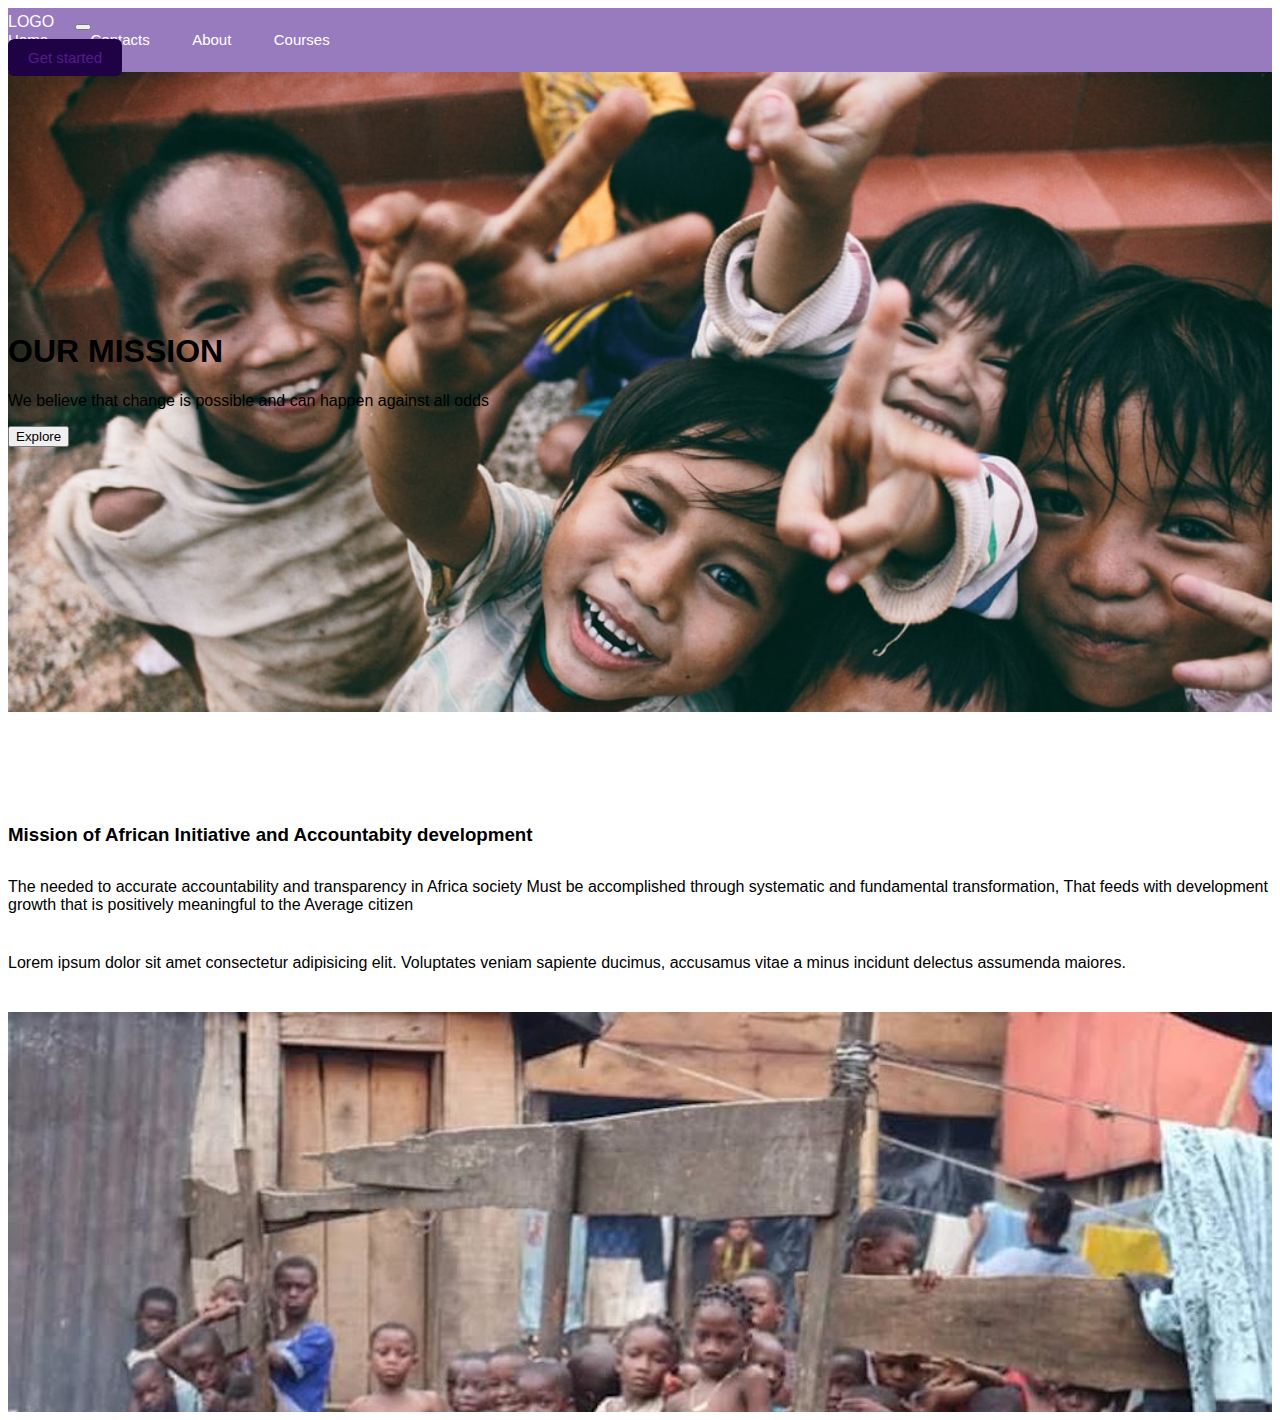
==== mission.html @ b0f4e65c "first commit" ====
<!DOCTYPE html>
<html lang="en">
<head>
    <meta charset="UTF-8">
    <meta http-equiv="X-UA-Compatible" content="IE=edge">
    <meta name="viewport" content="width=device-width, initial-scale=1.0">
    <title>Document</title>
    <link href="https://cdn.jsdelivr.net/npm/bootstrap@5.1.3/dist/css/bootstrap.min.css" rel="stylesheet"
     integrity="sha384-1BmE4kWBq78iYhFldvKuhfTAU6auU8tT94WrHftjDbrCEXSU1oBoqyl2QvZ6jIW3" 
     crossorigin="anonymous">
     <link rel="stylesheet" href="style.css">
</head>
<body>
    <nav class="navbar navbar-expand-lg fixed-top ">
        <div class="container">
          <a class="navbar-brand logo" href="#">LOGO</a>
          <button class="navbar-toggler" type="button" data-bs-toggle="collapse" data-bs-target="#nav_icons" aria-controls="navbarNavAltMarkup" aria-expanded="false" aria-label="Toggle navigation">
            <span class="navbar-toggler-icon"></span>
          </button>
          <div class="collapse navbar-collapse" id="nav_icons">
            <div class="navbar-nav ms-auto">
              <a class="nav-link " href="#">Home</a>
              <a class="nav-link" href="#">Contacts</a>
              <a class="nav-link" href="#">About</a>
              <a class="nav-link" href="course.html">Courses</a>
            </div>
            <a href="" class="btn btn-primary shadow-none ms-3">Get started</a>
          </div>
        </div>
      </nav>

      <section class="hero1">
        <div class="text-secondary px-4 py-5 text-center">
            <div class="hero_text" >
              <h1 class="display-5 fw-bold text-white">OUR MISSION</h1>
              <div class="col-lg-6 mx-auto">
                <p class="fs-5 mb-4 text-white">We believe that change is possible and can happen against all odds</p>
                <div class="d-grid gap-2 d-sm-flex justify-content-sm-center">
                  <button type="button" class="btn btn-outline-info btn-lg px-4 me-sm-3 fw-bold">Explore</button>
                </div>
              </div>
            </div>
          </div>
      </section>
      <section class="vision">
        <div class="container">
          <div class="row">
            <div class="col-md-7 vision_1">
              <h3>Mission of African Initiative and Accountabity development</h3>
              <p>     The needed to accurate accountability and transparency in Africa society 
                Must be accomplished through systematic and fundamental transformation,
                That feeds with development growth that is positively meaningful to the 
                Average citizen 
                 </p>
              <p>Lorem ipsum dolor sit amet consectetur adipisicing elit. Voluptates veniam sapiente ducimus,
                 accusamus vitae a minus incidunt delectus assumenda maiores.</p>
                 <!-- <a href="mission.html" class="btn_mission mt-3">Our mission</a> -->
              <!-- <button class="btn_mission">Our mission</button> -->
            </div>
            <div class="col-md-5 my-4 mission_pics">
            </div>
          </div>
        </div>
      </section>
---- style.css ----
* {
    box-sizing: border-box;
    text-decoration: none !important;
    list-style: none;
    font-family: sans-serif;
  }
:root{
    --container-width-ig:80%;
    --container-width-md:90%;
    --container-width-sn:94%;
    --transition: all 400ms ease;
    --font-weight :700;
    --font-weight-medium:600;
    --font-weight-small:500;
    --font-weight-smaller :400;
    --font-weight-smallest:300;
}
body{
    font-family: 'Poppins',sans-serif;
}
/* button style */
.btn-primary{
    /* background: #fd059e; */
    background: #1F0245;
    padding: 10px 20px;
    border-radius: 6px;
    font-weight: var(--font-weight-smaller);
    font-size:15px;
    outline: none;
    border: none;

}
.btn-primary:hover{
    background:#000 ;
}
.btn-danger{
background-color: #f00997ea;
color:#fff;
font-size: 15px;
font-weight: var(--font-weight-small);
margin-top:1rem ;
}
.btn-danger:focus{
    background-color: #c6538c;
    box-shadow:0,4px,19px rgba(0,0,0,0.3) ;
    color:#fff;

}
.btn-danger:hover{
    background:#fff;
    color:#E2239A;
}
/* nav bar style */
.logo{
    padding-right: 16px;
    color:#fff;
}
.navbar{
    padding: 5px 0;
    background:#987bbe;
    /* word-break: break-all; */
}
a.nav-link{
margin-right: 38px;
font-size: 15px;
font-weight: var(--font-weight-small);
color:#fff;
}
a.nav-link:hover{
  color: antiquewhite;
}
.hero{
    background:url('img/mk2.jpg');
    background-size: cover;
    height:40rem;
}
.hero1{
    background:url('img/peace\ building\ 1.jfif');
    background-size: cover;
    height:40rem;
}
.hero_text{
    padding-top: 15rem;
}
.vision_1{
    margin-top:7rem;
}
.vision_1 p{
    margin: 2rem 0 2.5rem;
}
.vission_img{
    background: url('img/ngo1.jpg');
    background-size: cover;
    height: 30rem;
}
/* .vision{
    background-color: #E2239A;
    height: 30rem;
} */
.btn_mission{
    background: #1F0245;
    color:white;
    height: 1rem;
    width:2rem;
    padding:1rem;
    outline: none;
    /* margin-top: 5rem; */
}
.mission_pics{
    background: url('img/mk3.jpg');
    background-size: cover;
    height: 25rem;
}
.service{
    margin-top: 3rem;
}
.ser_img{
    background-image: url('img/governance\ 2.jpg');
    background-size: cover;
    height: 20rem;
}
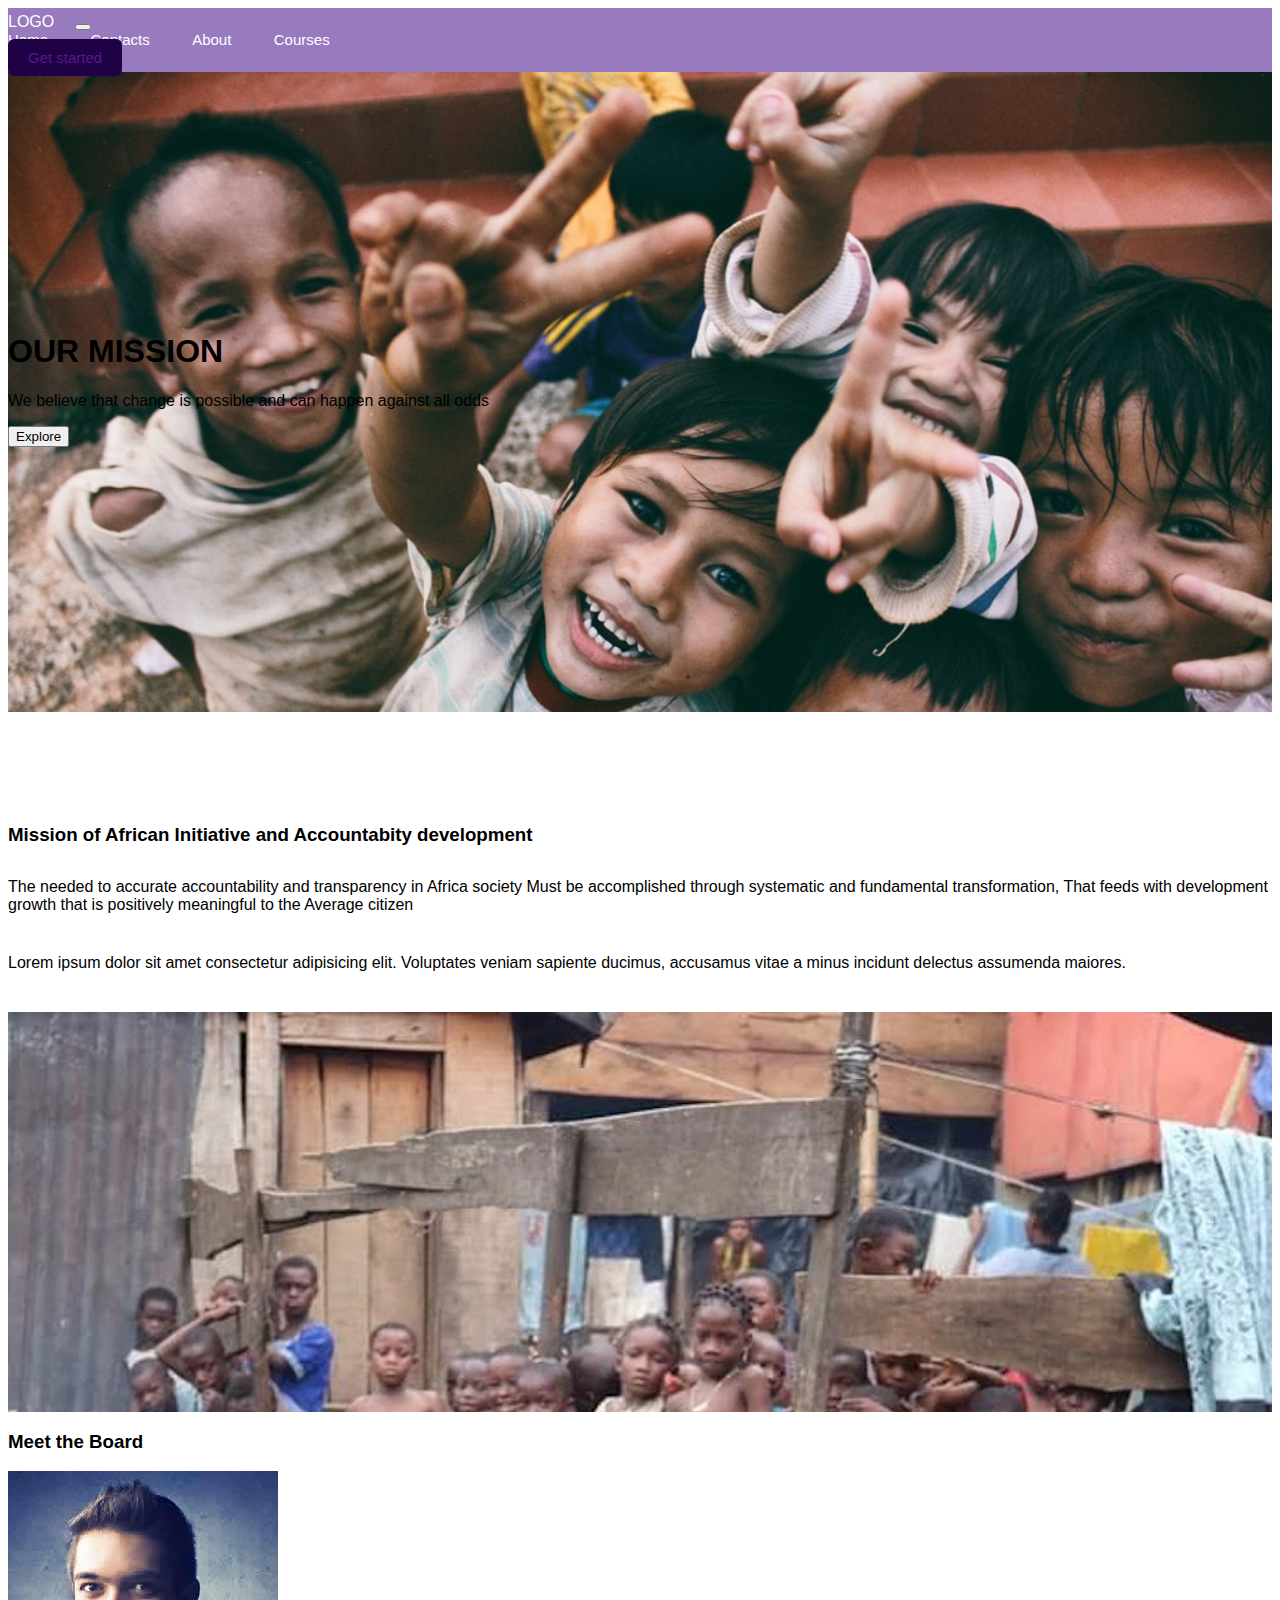
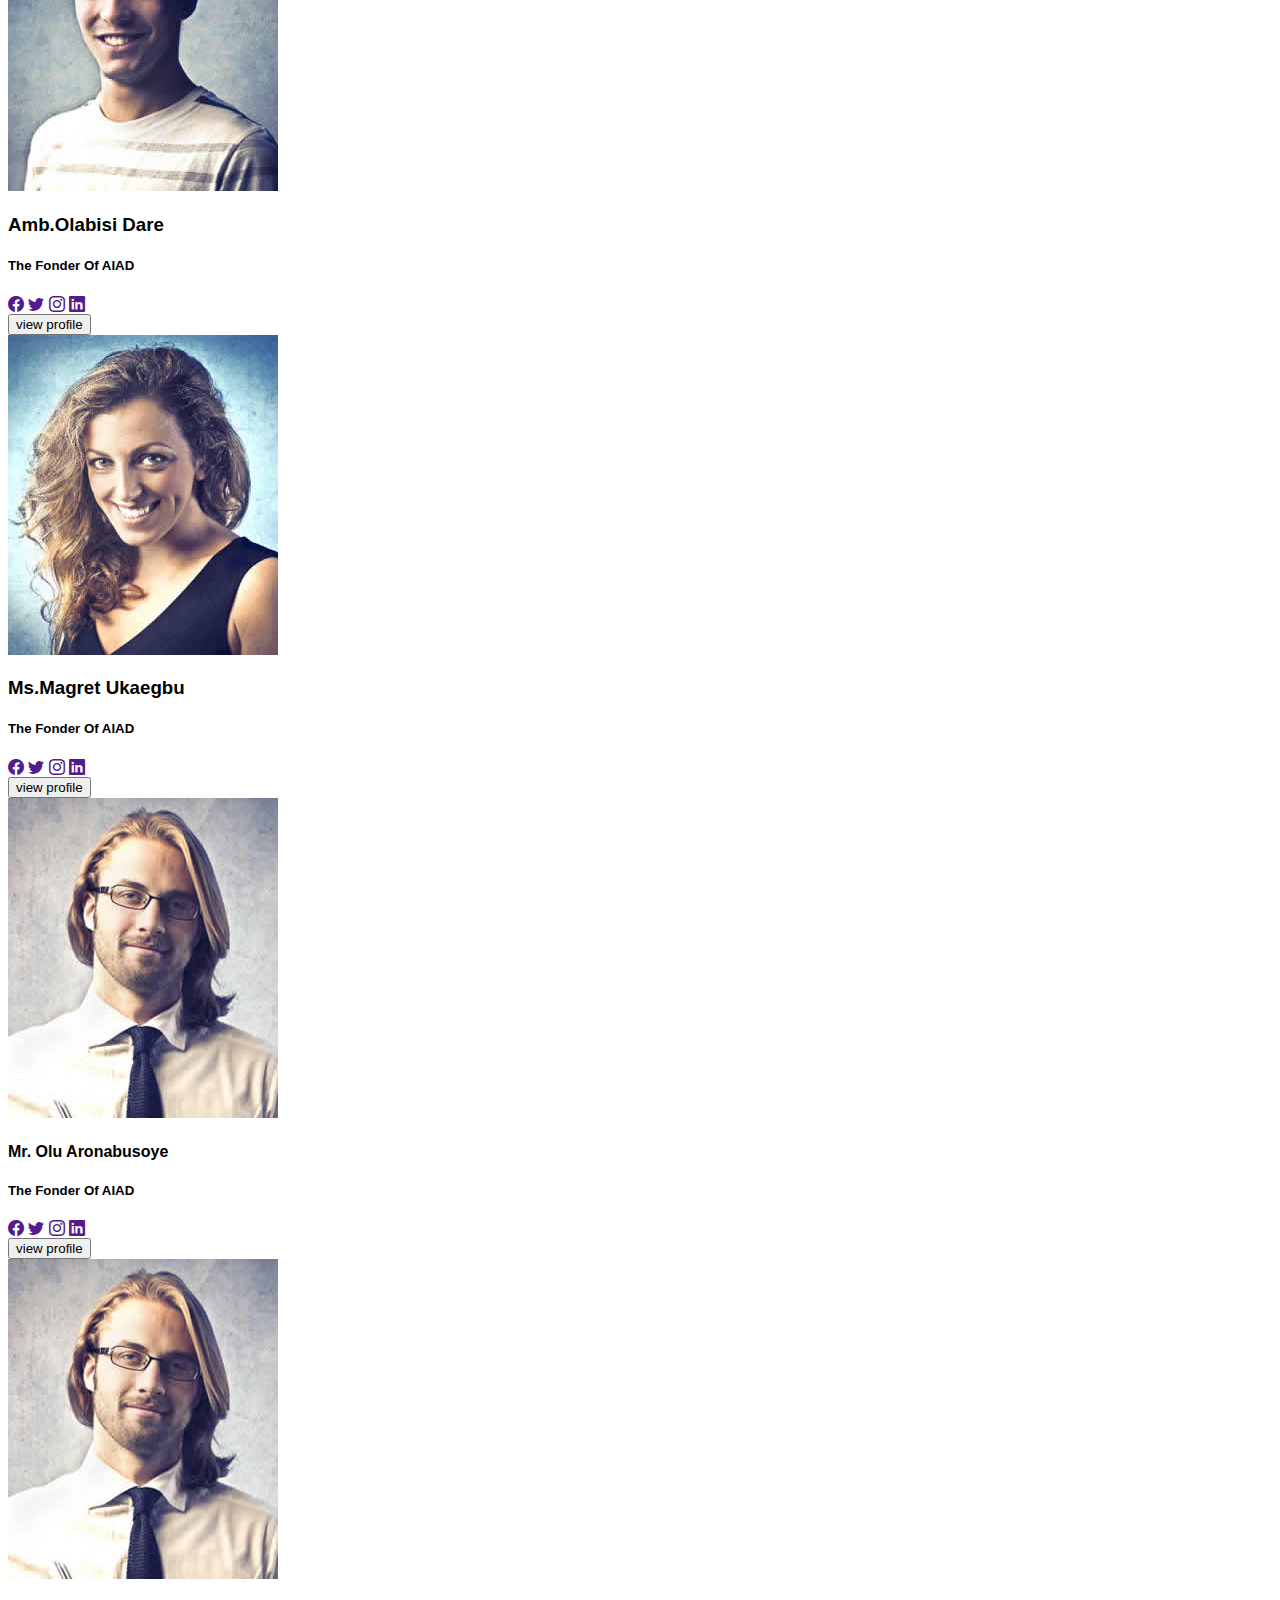
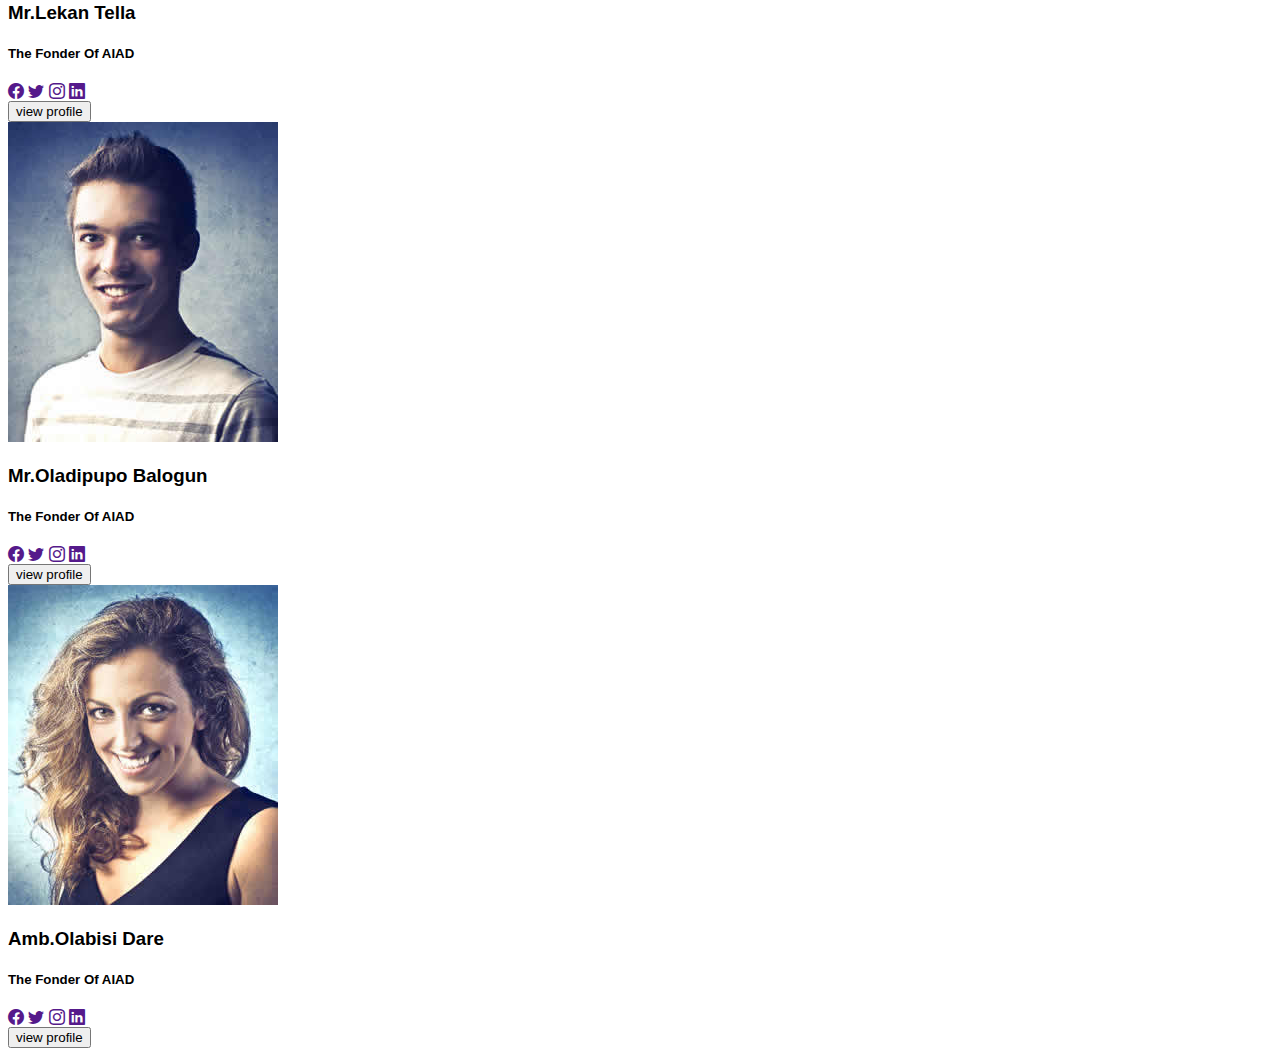
==== commit 95ffb1f1: "update" ====
--- a/mission.html
+++ b/mission.html
@@ -4,11 +4,14 @@
     <meta charset="UTF-8">
     <meta http-equiv="X-UA-Compatible" content="IE=edge">
     <meta name="viewport" content="width=device-width, initial-scale=1.0">
-    <title>Document</title>
+    <title>African Initiative Agency Development</title>
     <link href="https://cdn.jsdelivr.net/npm/bootstrap@5.1.3/dist/css/bootstrap.min.css" rel="stylesheet"
      integrity="sha384-1BmE4kWBq78iYhFldvKuhfTAU6auU8tT94WrHftjDbrCEXSU1oBoqyl2QvZ6jIW3" 
      crossorigin="anonymous">
+     <!-- font awesome cdn -->
+     <!-- <link rel="stylesheet" href="https://cdnjs.cloudflare.com/ajax/libs/font-awesome/4.7.0/css/font-awesome.min.css"> -->
      <link rel="stylesheet" href="style.css">
+     <link rel="stylesheet" href="https://cdn.jsdelivr.net/npm/bootstrap-icons@1.8.3/font/bootstrap-icons.css">
 </head>
 <body>
     <nav class="navbar navbar-expand-lg fixed-top ">
@@ -61,4 +64,141 @@
             </div>
           </div>
         </div>
-      </section>+      </section>
+      <section class="team">
+        <div class="container">
+          <div class="row">
+            <div class="col-12">
+              <h3 class="text-center">Meet the Board</h3>
+            </div>
+            <div class="col-lg-4 col-md-6 col-sm-12">
+              <div class="shadow d-flex justify-content-center align-items-center p-3 bg-dark rounded-lg flex-column">
+                <div class="person_img">
+                  <img src="img/img-3.jpg" class="img-fluid rounded-circle" alt="">
+                </div>
+                <div class="person_name my-2">
+                  <h3 class="text-white">Amb.Olabisi Dare</h3>
+                </div>
+                <div class="info">
+                  <h5 class="text-white">The Fonder Of AIAD</h5>
+                </div>
+                <div class="social_handles my-2">
+                  <a href="" class="text-white"><i class="bi bi-facebook"></i></a>
+                  <a href="" class="text-white"><i class="bi bi-twitter"></i></a>
+                  <a href="" class="text-white"><i class="bi bi-instagram"></i></a>
+                  <a href="" class="text-white"><i class="bi bi-linkedin"></i></a>
+                </div>
+                <button type="button" class="btns btn-secondary btn-lg my-2">view profile</button>
+              </div>
+            </div>
+
+            <div class="col-lg-4 col-md-6 col-sm-12">
+              <div class="shadow d-flex justify-content-center align-items-center p-3 bg-dark rounded-lg flex-column">
+                <div class="person_img">
+                  <img src="img/img-2.jpg" class="img-fluid rounded-circle" alt="">
+                </div>
+                <div class="person_name my-2">
+                  <h3 class="text-white">Ms.Magret Ukaegbu
+                  </h3>
+                </div>
+                <div class="info">
+                  <h5 class="text-white">The Fonder Of AIAD</h5>
+                </div>
+                <div class="social_handles my-2">
+                  <a href="" class="text-white"><i class="bi bi-facebook"></i></a>
+                  <a href="" class="text-white"><i class="bi bi-twitter"></i></a>
+                  <a href="" class="text-white"><i class="bi bi-instagram"></i></a>
+                  <a href="" class="text-white"><i class="bi bi-linkedin"></i></a>
+                </div>
+                <button type="button" class="btns btn-secondary btn-lg my-2">view profile</button>
+              </div>
+            </div>
+
+            <div class="col-lg-4 col-md-6 col-sm-12">
+              <div class="shadow d-flex justify-content-center align-items-center p-3 bg-dark rounded-lg flex-column">
+                <div class="person_img">
+                  <img src="img/img-1.jpg" class="img-fluid rounded-circle" alt="">
+                </div>
+                <div class="person_name my-2">
+                  <h4 class="text-white my-2">Mr. Olu Aronabusoye
+                  </h4>
+                </div>
+                <div class="info">
+                  <h5 class="text-white">The Fonder Of AIAD</h5>
+                </div>
+                <div class="social_handles my-2">
+                  <a href="" class="text-white"><i class="bi bi-facebook"></i></a>
+                  <a href="" class="text-white"><i class="bi bi-twitter"></i></a>
+                  <a href="" class="text-white"><i class="bi bi-instagram"></i></a>
+                  <a href="" class="text-white"><i class="bi bi-linkedin"></i></a>
+                </div>
+                <button type="button" class="btns btn-secondary btn-lg my-2">view profile</button>
+              </div>
+            </div>
+
+            <div class="col-lg-4 col-md-6 col-sm-12 my-3">
+              <div class="shadow d-flex justify-content-center align-items-center p-3 bg-dark rounded-lg flex-column">
+                <div class="person_img">
+                  <img src="img/img-1.jpg" class="img-fluid rounded-circle" alt="">
+                </div>
+                <div class="person_name my-2">
+                  <h3 class="text-white">Mr.Lekan Tella</h3>
+                </div>
+                <div class="info">
+                  <h5 class="text-white">The Fonder Of AIAD</h5>
+                </div>
+                <div class="social_handles my-2">
+                  <a href="" class="text-white"><i class="bi bi-facebook"></i></a>
+                  <a href="" class="text-white"><i class="bi bi-twitter"></i></a>
+                  <a href="" class="text-white"><i class="bi bi-instagram"></i></a>
+                  <a href="" class="text-white"><i class="bi bi-linkedin"></i></a>
+                </div>
+                <button type="button" class="btns btn-secondary btn-lg my-2">view profile</button>
+              </div>
+            </div>
+            <div class="col-lg-4 col-md-6 col-sm-12 my-3 ">
+              <div class="shadow d-flex justify-content-center align-items-center p-3 bg-dark rounded-lg flex-column">
+                <div class="person_img">
+                  <img src="img/img-3.jpg" class="img-50% rounded-circle" alt="">
+                </div>
+                <div class="person_name my-2">
+                  <h3 class="text-white">Mr.Oladipupo Balogun</h3>
+                </div>
+                <div class="info">
+                  <h5 class="text-white">The Fonder Of AIAD</h5>
+                </div>
+                <div class="social_handles my-2">
+                  <a href="" class="text-white"><i class="bi bi-facebook"></i></a>
+                  <a href="" class="text-white"><i class="bi bi-twitter"></i></a>
+                  <a href="" class="text-white"><i class="bi bi-instagram"></i></a>
+                  <a href="" class="text-white"><i class="bi bi-linkedin"></i></a>
+                </div>
+                <button type="button" class="btns btn-secondary btn-lg my-2">view profile</button>
+              </div>
+            </div>
+
+            <div class="col-lg-4 col-md-6 col-sm-12 my-lg-3">
+              <div class="shadow d-flex justify-content-center align-items-center p-3 bg-dark rounded-lg flex-column">
+                <div class="person_img">
+                  <img src="img/img-2.jpg" class="img-fluid rounded-circle" alt="">
+                </div>
+                <div class="person_name my-2">
+                  <h3 class="text-white">Amb.Olabisi Dare</h3>
+                </div>
+                <div class="info">
+                  <h5 class="text-white">The Fonder Of AIAD</h5>
+                </div>
+                <div class="social_handles my-2">
+                  <a href="" class="text-white"><i class="bi bi-facebook"></i></a>
+                  <a href="" class="text-white"><i class="bi bi-twitter"></i></a>
+                  <a href="" class="text-white"><i class="bi bi-instagram"></i></a>
+                  <a href="" class="text-white"><i class="bi bi-linkedin"></i></a>
+                </div>
+                <button type="button" class="btns btn-secondary btn-lg my-2">view profile</button>
+              </div>
+            </div>
+          </div>
+        </div>
+      </section>
+      </body>
+      </html>--- a/style.css
+++ b/style.css
@@ -118,4 +118,33 @@
     background-image: url('img/governance\ 2.jpg');
     background-size: cover;
     height: 20rem;
+}
+.ser_img h3{
+    color: rgb(255, 255, 255);
+    align-items: center;
+    text-align: center;
+    padding-top: 10rem;
+    font-size: 30px;
+}
+.ser_img :nth-child(2){
+    background: url('img/peace1.jpg');
+    height: 20rem;
+    background-size: cover;
+}
+.icons{
+    font-size: 30px;
+}
+.foot{
+    background: rgba(0, 0, 0, 0.362);
+}
+@media (min-width:300px) and (max-width:550px) {
+    .hero_text{
+        padding-top: 5rem;
+    }
+    .text_hero{
+        font-size: 20px;
+    }
+    .text_p{
+        font-size: 15px !important;
+    }
 }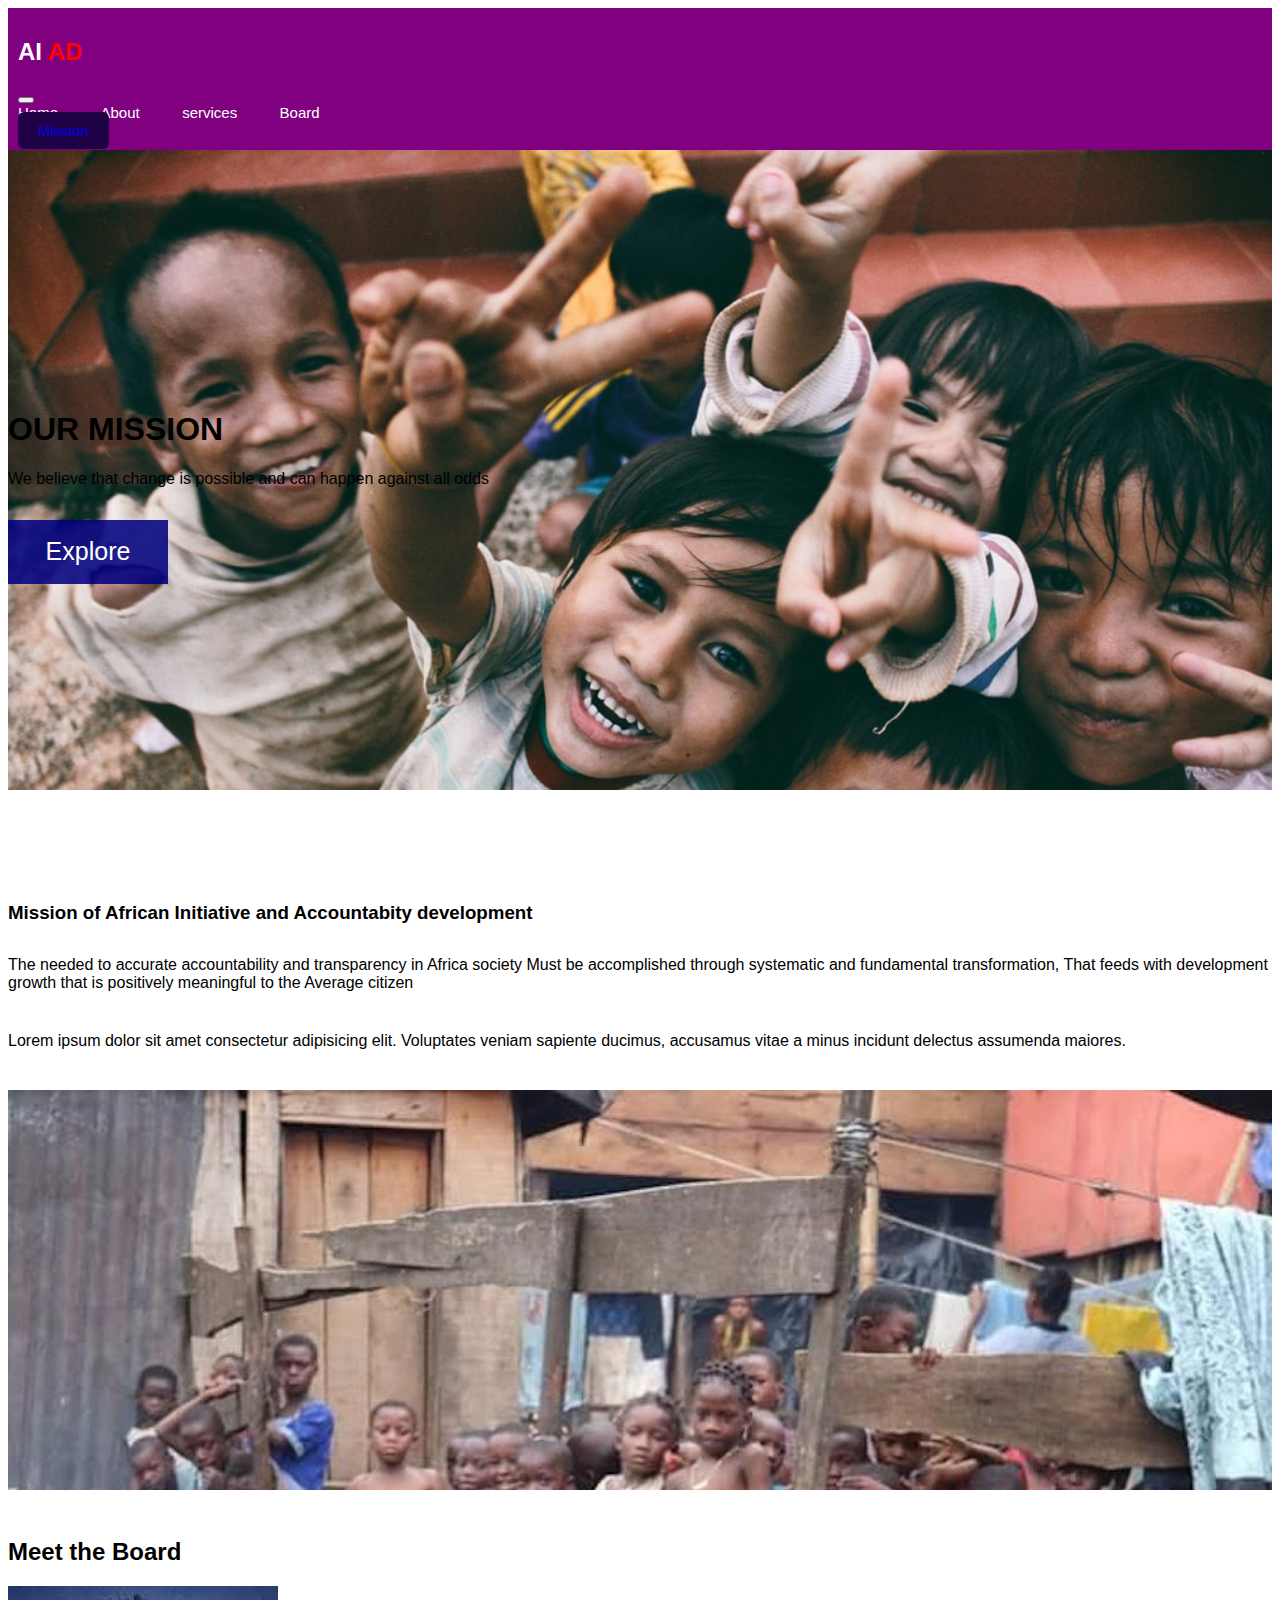
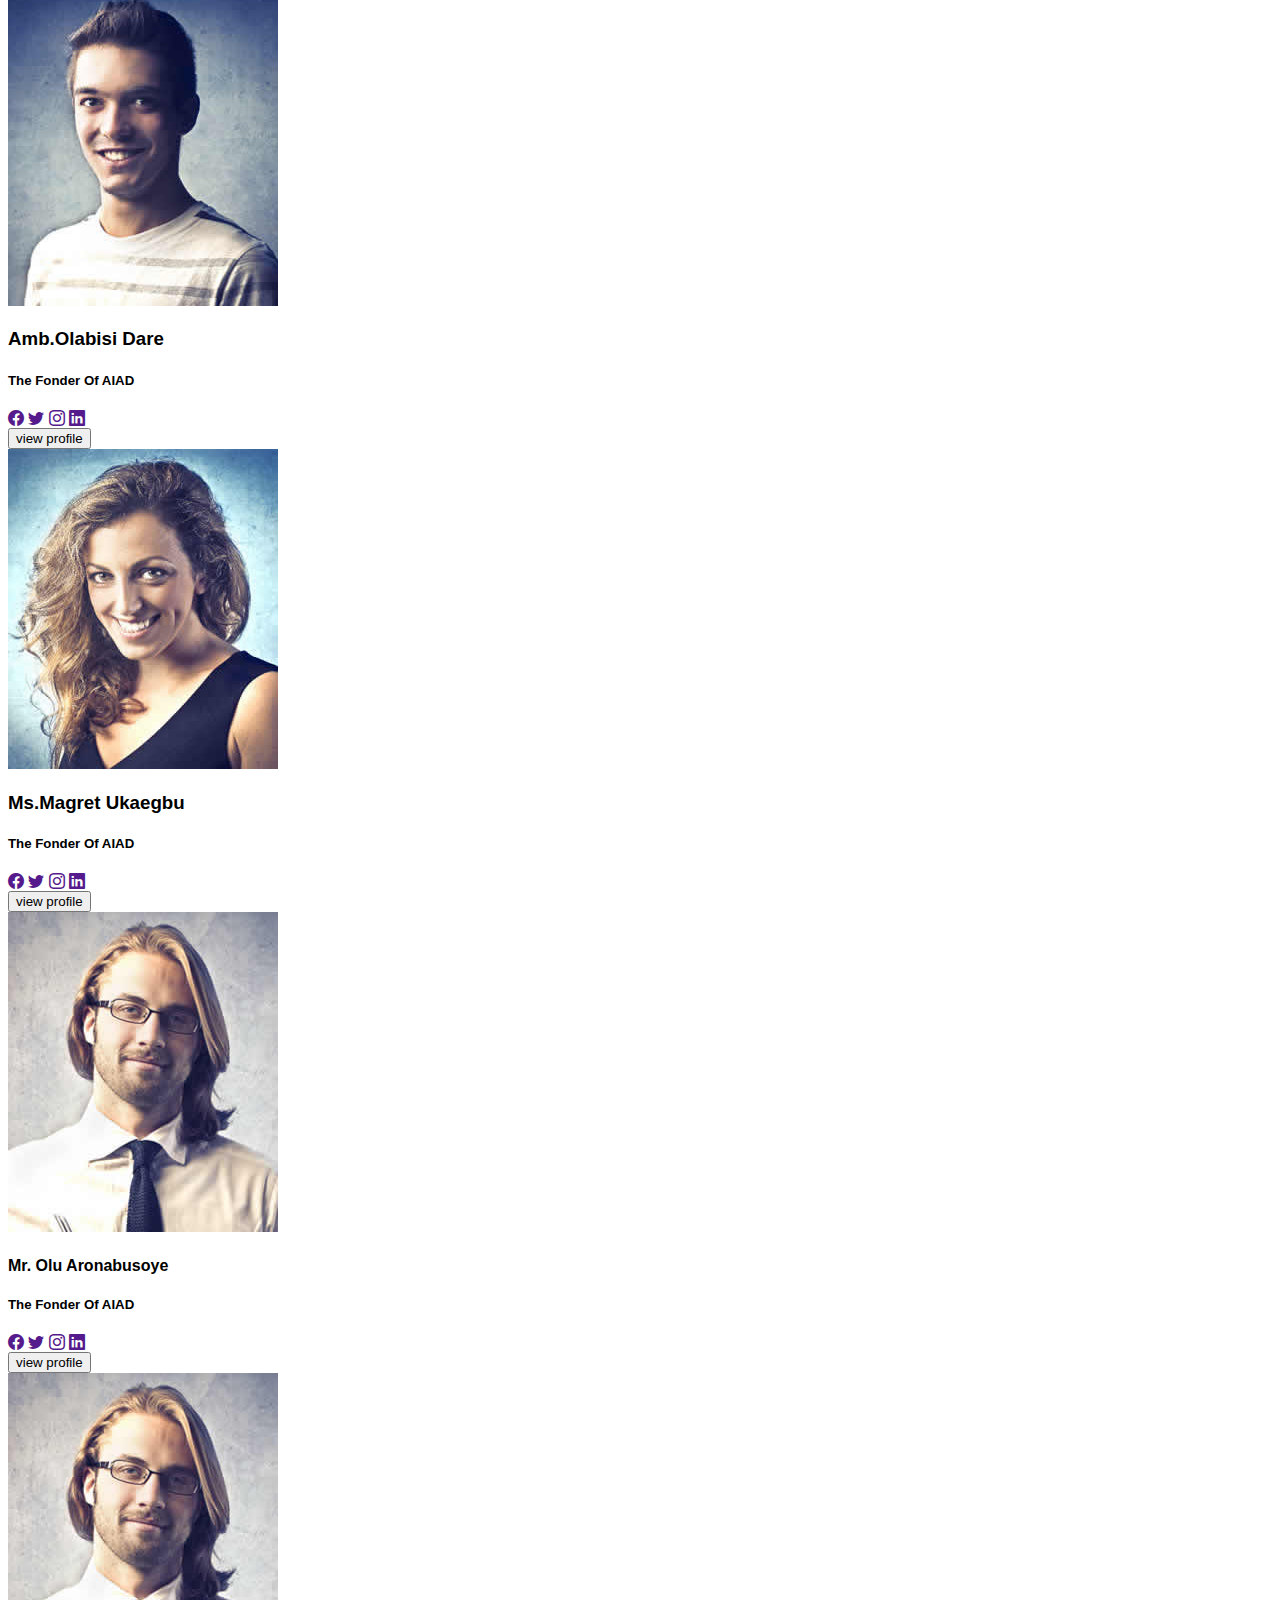
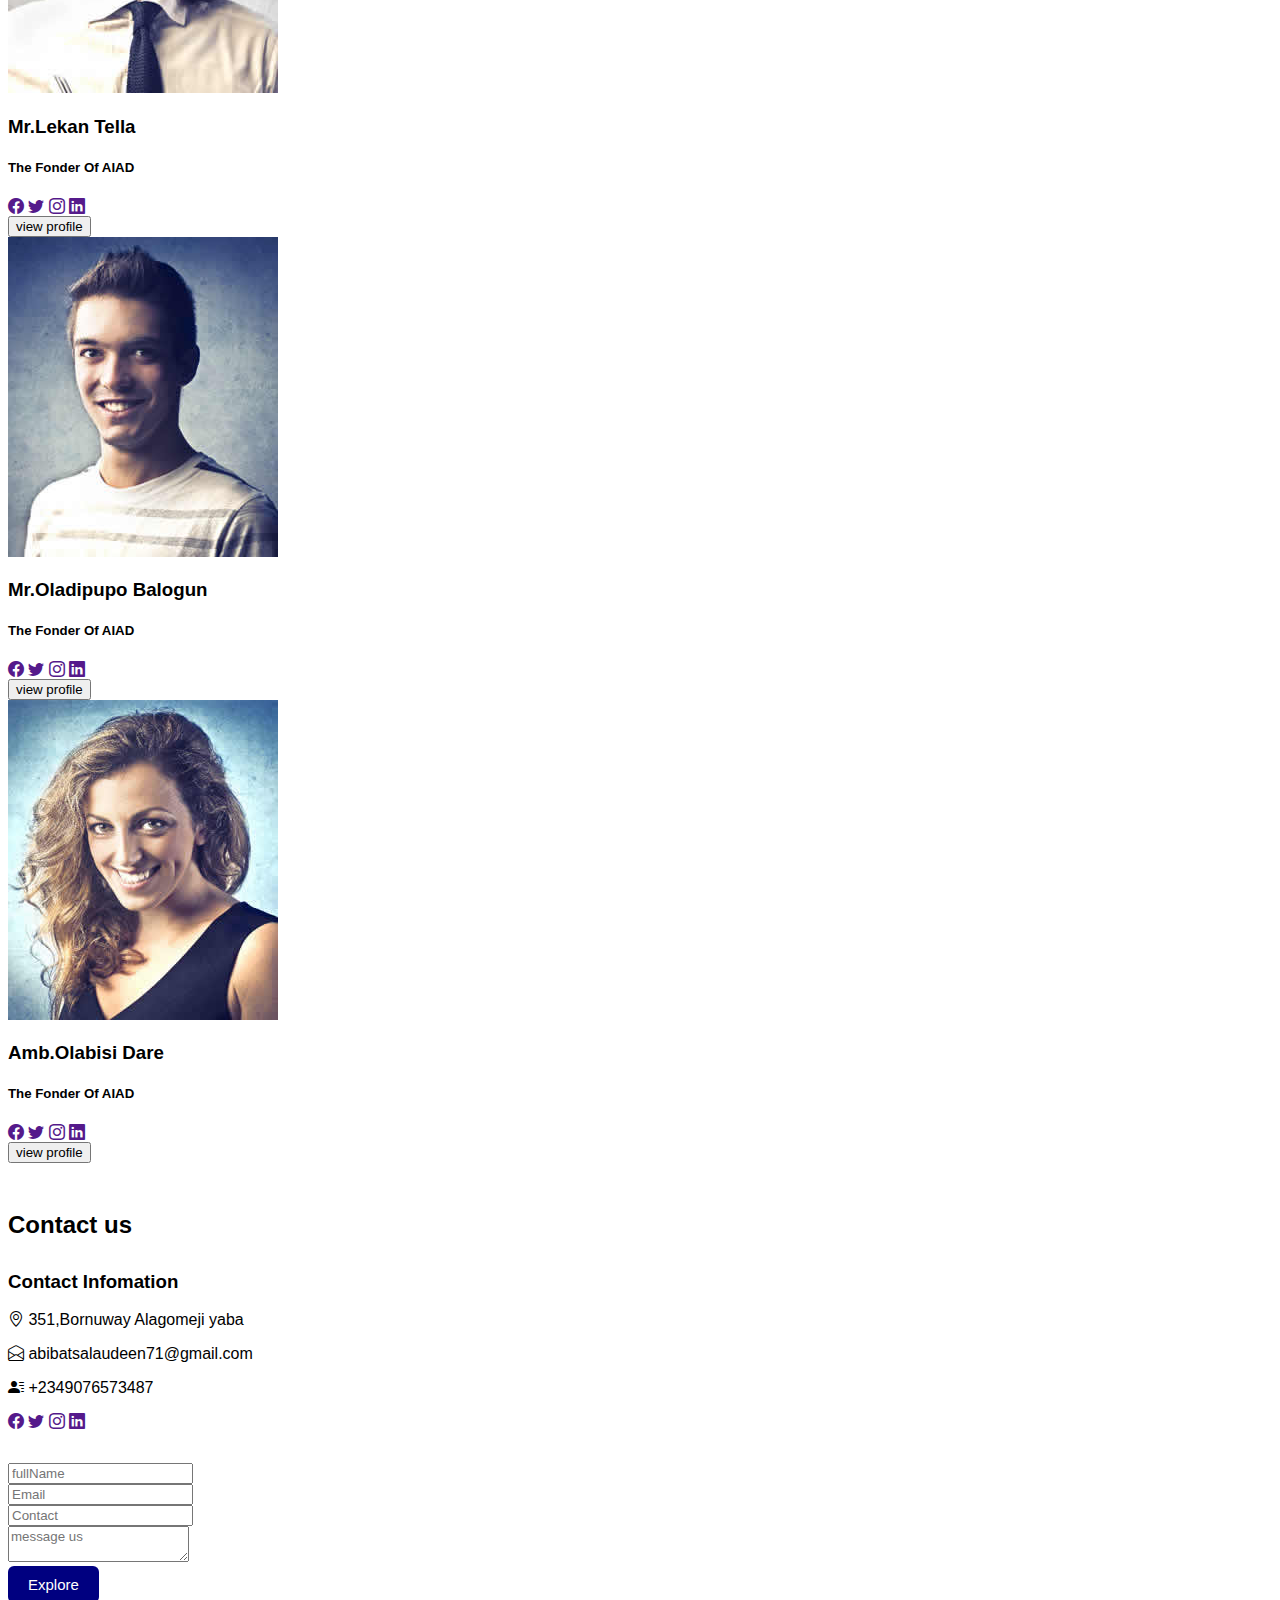
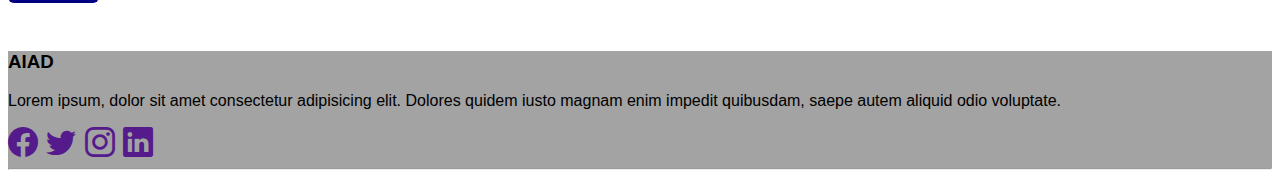
==== commit 39cf74c2: "update" ====
--- a/mission.html
+++ b/mission.html
@@ -14,32 +14,33 @@
      <link rel="stylesheet" href="https://cdn.jsdelivr.net/npm/bootstrap-icons@1.8.3/font/bootstrap-icons.css">
 </head>
 <body>
-    <nav class="navbar navbar-expand-lg fixed-top ">
-        <div class="container">
-          <a class="navbar-brand logo" href="#">LOGO</a>
-          <button class="navbar-toggler" type="button" data-bs-toggle="collapse" data-bs-target="#nav_icons" aria-controls="navbarNavAltMarkup" aria-expanded="false" aria-label="Toggle navigation">
-            <span class="navbar-toggler-icon"></span>
-          </button>
-          <div class="collapse navbar-collapse" id="nav_icons">
-            <div class="navbar-nav ms-auto">
-              <a class="nav-link " href="#">Home</a>
-              <a class="nav-link" href="#">Contacts</a>
-              <a class="nav-link" href="#">About</a>
-              <a class="nav-link" href="course.html">Courses</a>
-            </div>
-            <a href="" class="btn btn-primary shadow-none ms-3">Get started</a>
-          </div>
-        </div>
-      </nav>
+  <nav class="navbar navbar-expand-lg fixed-top ">
+    <div class="container">
+      <a class="navbar-brand logo" href="#"> 
+          <h2><span id="logo1">AI</span> <span id="logo2">AD</span></h2></a>
+      <button class="navbar-toggler" type="button" data-bs-toggle="collapse" data-bs-target="#nav_icons" aria-controls="navbarNavAltMarkup" aria-expanded="false" aria-label="Toggle navigation">
+        <span class="navbar-toggler-icon"></span>
+      </button>
+      <div class="collapse navbar-collapse" id="nav_icons">
+        <div class="navbar-nav ms-auto">
+          <a class="nav-link " href="#">Home</a>
+          <a class="nav-link" href="#">About</a>
+          <a class="nav-link" href="#">services</a>
+          <a class="nav-link" href="">Board</a>
+        </div>
+        <a href="mission.html" class="btn btn-primary shadow-none ms-3">Mission</a>
+      </div>
+    </div>
+  </nav>
 
       <section class="hero1">
         <div class="text-secondary px-4 py-5 text-center">
             <div class="hero_text" >
-              <h1 class="display-5 fw-bold text-white">OUR MISSION</h1>
+              <h1 class="display-5 fw-bold text-white txt1">OUR MISSION</h1>
               <div class="col-lg-6 mx-auto">
                 <p class="fs-5 mb-4 text-white">We believe that change is possible and can happen against all odds</p>
-                <div class="d-grid gap-2 d-sm-flex justify-content-sm-center">
-                  <button type="button" class="btn btn-outline-info btn-lg px-4 me-sm-3 fw-bold">Explore</button>
+                <!-- <div class="d-grid gap-2 d-sm-flex justify-content-sm-center"> -->
+                  <button type="button" class="btn2 px-4 me-sm-3 fw-bold ">Explore</button>
                 </div>
               </div>
             </div>
@@ -69,9 +70,9 @@
         <div class="container">
           <div class="row">
             <div class="col-12">
-              <h3 class="text-center">Meet the Board</h3>
-            </div>
-            <div class="col-lg-4 col-md-6 col-sm-12">
+              <h2 class="text-center txt2">Meet the Board</h2>
+            </div>
+            <div class="col-lg-4 col-md-6 col-sm-12 card1 ">
               <div class="shadow d-flex justify-content-center align-items-center p-3 bg-dark rounded-lg flex-column">
                 <div class="person_img">
                   <img src="img/img-3.jpg" class="img-fluid rounded-circle" alt="">
@@ -92,7 +93,7 @@
               </div>
             </div>
 
-            <div class="col-lg-4 col-md-6 col-sm-12">
+            <div class="col-lg-4 col-md-6 col-sm-12 card1">
               <div class="shadow d-flex justify-content-center align-items-center p-3 bg-dark rounded-lg flex-column">
                 <div class="person_img">
                   <img src="img/img-2.jpg" class="img-fluid rounded-circle" alt="">
@@ -114,7 +115,7 @@
               </div>
             </div>
 
-            <div class="col-lg-4 col-md-6 col-sm-12">
+            <div class="col-lg-4 col-md-6 col-sm-12 card1">
               <div class="shadow d-flex justify-content-center align-items-center p-3 bg-dark rounded-lg flex-column">
                 <div class="person_img">
                   <img src="img/img-1.jpg" class="img-fluid rounded-circle" alt="">
@@ -136,7 +137,7 @@
               </div>
             </div>
 
-            <div class="col-lg-4 col-md-6 col-sm-12 my-3">
+            <div class="col-lg-4 col-md-6 col-sm-12 my-3 card2">
               <div class="shadow d-flex justify-content-center align-items-center p-3 bg-dark rounded-lg flex-column">
                 <div class="person_img">
                   <img src="img/img-1.jpg" class="img-fluid rounded-circle" alt="">
@@ -156,7 +157,7 @@
                 <button type="button" class="btns btn-secondary btn-lg my-2">view profile</button>
               </div>
             </div>
-            <div class="col-lg-4 col-md-6 col-sm-12 my-3 ">
+            <div class="col-lg-4 col-md-6 col-sm-12 my-3 card2">
               <div class="shadow d-flex justify-content-center align-items-center p-3 bg-dark rounded-lg flex-column">
                 <div class="person_img">
                   <img src="img/img-3.jpg" class="img-50% rounded-circle" alt="">
@@ -177,7 +178,7 @@
               </div>
             </div>
 
-            <div class="col-lg-4 col-md-6 col-sm-12 my-lg-3">
+            <div class="col-lg-4 col-md-6 col-sm-12 my-lg-3 card2">
               <div class="shadow d-flex justify-content-center align-items-center p-3 bg-dark rounded-lg flex-column">
                 <div class="person_img">
                   <img src="img/img-2.jpg" class="img-fluid rounded-circle" alt="">
@@ -196,6 +197,64 @@
                 </div>
                 <button type="button" class="btns btn-secondary btn-lg my-2">view profile</button>
               </div>
+            </div>
+          </div>
+        </div>
+      </section>
+      <section class="contact">
+        <div class="container">
+          <div class="row">
+            <div class="col-md-12 text-md-center"><h2>Contact us</h2></div>
+            <div class="col-md-6 contacts">
+              <h3>Contact Infomation</h3>
+              <p><i class="bi bi-geo-alt"></i> 351,Bornuway Alagomeji yaba</p>
+              <p><i class="bi bi-envelope-open"></i> abibatsalaudeen71@gmail.com</p>
+              <p><i class="bi bi-person-lines-fill"></i> +2349076573487</p>
+              <div class="social_handles my-2">
+                <a href="" class="text-dark"><i class="bi bi-facebook"></i></a>
+                <a href="" class="text-dark"><i class="bi bi-twitter"></i></a>
+                <a href="" class="text-dark"><i class="bi bi-instagram"></i></a>
+                <a href="" class="text-dark"><i class="bi bi-linkedin"></i></a>
+              </div>
+            </div>
+            <div class="col-md-6 conts">
+             <form action="" class="row g-3">
+                <!-- <label for="validationDefault01" class="form-label">First name</label> -->
+                <input type="text" class="form-control" id="validationDefault01" placeholder="fullName" required>
+                <div class="col-md-6">
+                 <input type="email" class="form-control" id="validationDefault02" placeholder="Email" required>
+                </div>
+                  <div class="col-md-6">
+                   <input type="number" class="form-control" id="validationDefault03" placeholder="Contact" required>
+                </div>
+                <textarea class="form-control" id="validationTextarea" placeholder="message us" required></textarea>
+              <div class="col-md-6 align-items-center">
+                 <button type="button" class="btn btn-lg px-4 me-sm-3 fw-bold btn1">Explore</button>
+              </div>
+            </form>
+            </div>
+          </div>
+        </div>
+      </section>
+      <section class="foot">
+        <div class="container">
+          <div class="row">
+            <div class="col-md-12 text-center my-4">
+                <h3>AIAD</h3>  
+            </div>
+            <div class="col-md-12 text-center">
+              <p>Lorem ipsum, dolor sit amet consectetur adipisicing elit. 
+                Dolores quidem iusto magnam enim impedit quibusdam, saepe autem aliquid odio voluptate.</p>
+            </div>
+            <div class="icons rounded-circle text-center my-2 d-flex justify-content-around">
+              <a href="" class="text-dark"><i class="bi bi-facebook"></i></a>
+              <a href="" class="text-dark"><i class="bi bi-twitter"></i></a>
+              <a href="" class="text-dark"><i class="bi bi-instagram"></i></a>
+              <a href="" class="text-dark"><i class="bi bi-linkedin"></i></a>
+            </div>
+            <div class="col-md-12">
+              <hr class="text-dark">
+            </div>
             </div>
           </div>
         </div>
--- a/style.css
+++ b/style.css
@@ -3,6 +3,7 @@
     text-decoration: none !important;
     list-style: none;
     font-family: sans-serif;
+    /* overflow-x:hidden !important ; */
   }
 :root{
     --container-width-ig:80%;
@@ -28,12 +29,11 @@
     font-size:15px;
     outline: none;
     border: none;
-
 }
 .btn-primary:hover{
     background:#000 ;
 }
-.btn-danger{
+/* .btn-danger{
 background-color: #f00997ea;
 color:#fff;
 font-size: 15px;
@@ -49,22 +49,28 @@
 .btn-danger:hover{
     background:#fff;
     color:#E2239A;
-}
+} */
 /* nav bar style */
-.logo{
-    padding-right: 16px;
-    color:#fff;
+#logo1{
+    color:white;
+}
+#logo2{
+    color:red;
 }
 .navbar{
-    padding: 5px 0;
-    background:#987bbe;
+    padding: 10px ;
+    background:purple;
     /* word-break: break-all; */
+}
+.nav_icons{
+    background-color: red;
 }
 a.nav-link{
 margin-right: 38px;
 font-size: 15px;
 font-weight: var(--font-weight-small);
 color:#fff;
+
 }
 a.nav-link:hover{
   color: antiquewhite;
@@ -73,14 +79,19 @@
     background:url('img/mk2.jpg');
     background-size: cover;
     height:40rem;
+    width: 100%;
 }
 .hero1{
     background:url('img/peace\ building\ 1.jfif');
     background-size: cover;
     height:40rem;
+    width: 100%;
 }
 .hero_text{
     padding-top: 15rem;
+}
+.vision{
+    margin-top: 2rem;
 }
 .vision_1{
     margin-top:7rem;
@@ -113,11 +124,16 @@
 }
 .service{
     margin-top: 3rem;
+    width: 100%;
+}
+.team{
+    margin: 3rem 0;
 }
 .ser_img{
     background-image: url('img/governance\ 2.jpg');
     background-size: cover;
     height: 20rem;
+    width: 100%;
 }
 .ser_img h3{
     color: rgb(255, 255, 255);
@@ -126,25 +142,69 @@
     padding-top: 10rem;
     font-size: 30px;
 }
-.ser_img :nth-child(2){
+/* .ser_img :nth-child(2){
     background: url('img/peace1.jpg');
     height: 20rem;
     background-size: cover;
-}
+} */
 .icons{
     font-size: 30px;
 }
 .foot{
     background: rgba(0, 0, 0, 0.362);
+    margin-top: 3rem;
+}
+.contact{
+    margin-top: 3rem;
+}
+.btn1{
+    /* background: #fd059e; */
+    background: navy;
+    padding: 10px 20px;
+    border-radius: 6px;
+    font-weight: var(--font-weight-smaller);
+    font-size:15px;
+    outline: none;
+    border: none;
+    color: white;
+}
+.btn2{
+     background-color:rgba(0, 0, 128, 0.871);
+        color:#fff;
+        font-size: 25px;
+        margin-top:1rem ;
+        width: 10rem;
+        height:4rem;
+        border: none;
+}
+.contacts,.conts{
+    margin-top:2rem;
 }
 @media (min-width:300px) and (max-width:550px) {
+
     .hero_text{
-        padding-top: 5rem;
-    }
+        padding-top: 7rem;
+    }
+    .vision_1{
+        margin-top:3rem;
+    }
+  
     .text_hero{
         font-size: 20px;
     }
     .text_p{
         font-size: 15px !important;
     }
+    .card1{
+        margin-top: 2rem;
+    }
+    .card2, .foot{
+        margin-top: 1rem;
+    }
+    .txt1{
+        padding-top:6rem;
+    }
+    .txt2{
+        padding-top: 1rem;
+    }
 }